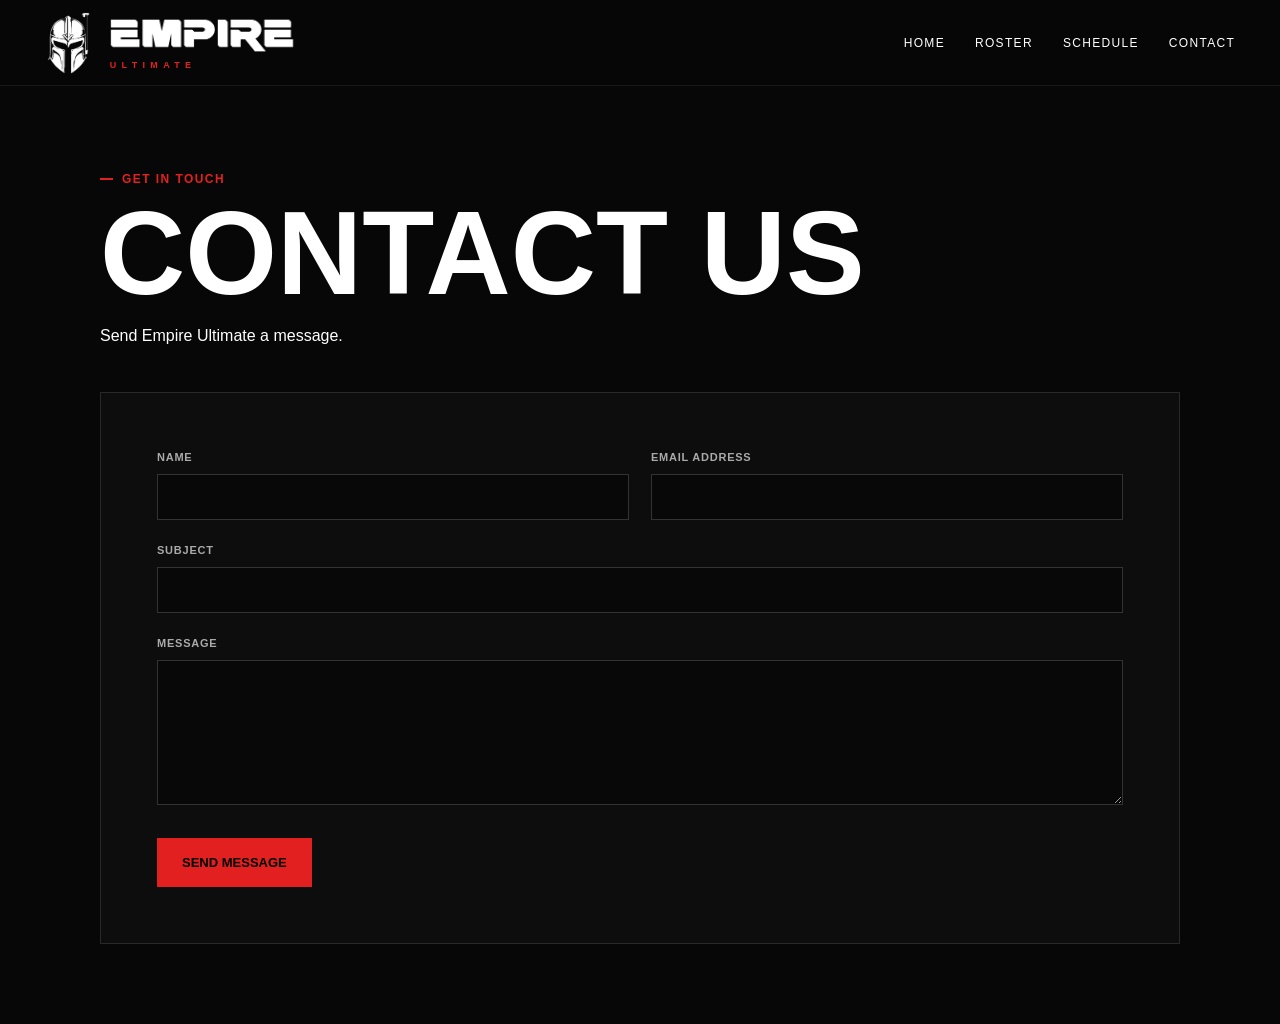
==== contact.html @ 30245bf9 "Add files via upload" ====
<!doctype html><html lang="en"><head>
  <meta charset="utf-8">
  <meta name="viewport" content="width=device-width, initial-scale=1">
  <link rel="icon" type="image/png" href="assets/images/favicon.png">
  <link rel="stylesheet" href="styles.css">
<title>Contact | Empire Ultimate</title></head><body>
<header class="site-header">
  <a class="brand" href="index.html" aria-label="Empire Ultimate home">
    <img class="brand-helmet" src="assets/images/empire-helmet-transparent.png" alt="">
    <span class="brand-type">
      <img class="brand-wordmark" src="assets/images/empire-wordmark-transparent.png" alt="Empire">
      <span class="brand-subtitle">ULTIMATE</span>
    </span>
  </a>
  <nav class="site-nav roster-nav">
    <a href="index.html">Home</a>
    <a href="roster.html">Roster</a>
    <a href="index.html#events">Schedule</a>
    <a href="contact.html">Contact</a>
  </nav>
</header>
<main class="form-page">
  <section class="form-hero">
    <p class="section-label">Get in Touch</p>
    <h1>Contact Us</h1>
    <p>Send Empire Ultimate a message.</p>
  </section>
  <section class="form-panel">
    <form action="https://formsubmit.co/empireultimateclub@gmail.com" method="POST">
      <input type="hidden" name="_subject" value="New Empire Ultimate Contact Message">
      <input type="hidden" name="_template" value="table">
      <input type="hidden" name="_next" value="https://jefftsamuel.github.io/empireultimate/thanks.html">
      <input type="text" name="_honey" style="display:none">
      <input type="hidden" name="_captcha" value="true">
      <div class="form-grid">
        <label>Name<input type="text" name="Name" required></label>
        <label>Email Address<input type="email" name="email" required></label>
        <label class="form-full">Subject<input type="text" name="Subject"></label>
        <label class="form-full">Message<textarea name="Message" rows="7" required></textarea></label>
      </div>
      <button class="button button-primary" type="submit">Send Message</button>
    </form>
  </section>
</main>
</body></html>
---- styles.css ----
:root {
  --black: #070707;
  --black-2: #111;
  --white: #fff;
  --muted: #b9b9b9;
  --line: #292929;
  --red: #e32020;
  --max: 1240px;
}

* { box-sizing: border-box; }
html { scroll-behavior: smooth; }
body {
  margin: 0;
  background: var(--black);
  color: var(--white);
  font-family: Arial, Helvetica, sans-serif;
  line-height: 1.5;
}
img { display: block; width: 100%; }
a { color: inherit; text-decoration: none; }
button, a { -webkit-tap-highlight-color: transparent; }

.sr-only {
  position: absolute; width: 1px; height: 1px; padding: 0; margin: -1px;
  overflow: hidden; clip: rect(0,0,0,0); white-space: nowrap; border: 0;
}

.site-header {
  position: sticky; top: 0; z-index: 20;
  display: flex; align-items: center; justify-content: space-between;
  min-height: 86px; padding: 0 3.5vw;
  background: rgba(7,7,7,.96); border-bottom: 1px solid #181818;
}
.brand {
  display: inline-flex;
  align-items: center;
  gap: 14px;
  min-width: 270px;
}
.brand-helmet {
  width: 47px;
  height: 62px;
  object-fit: contain;
  flex: 0 0 auto;
}
.brand-type {
  display: flex;
  flex-direction: column;
  justify-content: center;
  gap: 5px;
  overflow: visible;
}
.brand-wordmark {
  display: block;
  width: 192px;
  height: auto;
  object-fit: contain;
  overflow: visible;
}
.brand-subtitle {
  color: var(--red);
  font-size: 9px;
  font-weight: 700;
  letter-spacing: .59em;
  line-height: 1;
  padding-left: 4px;
}
.footer-lockup {
  min-width: 0;
  margin-bottom: 18px;
}
.footer-lockup .brand-helmet {
  width: 53px;
  height: 70px;
}
.footer-lockup .brand-wordmark {
  width: 205px;
}
.footer-lockup .brand-subtitle {
  font-size: 10px;
}

.site-nav { display: flex; align-items: center; gap: 30px; font-size: 12px; text-transform: uppercase; letter-spacing: .11em; }
.site-nav a { padding: 31px 0 27px; border-bottom: 3px solid transparent; }
.site-nav a:hover, .site-nav a.active { border-bottom-color: var(--red); }
.site-nav .nav-cta {
  padding: 12px 18px; background: var(--red); border: 0;
}
.site-nav .nav-cta:hover { background: #ff2929; }

.menu-toggle { display: none; background: none; border: 0; padding: 8px; }
.menu-toggle span:not(.sr-only) { display:block; width: 26px; height: 2px; margin: 5px; background: white; }

.hero { position: relative; min-height: 690px; overflow: hidden; display: flex; align-items: center; }
.hero-image { position: absolute; inset: 0; height: 100%; object-fit: cover; object-position: center 43%; }
.hero-shade { position: absolute; inset: 0; background: linear-gradient(90deg, rgba(0,0,0,.94) 0%, rgba(0,0,0,.67) 37%, rgba(0,0,0,.08) 72%); }
.hero-content { position: relative; z-index: 2; width: min(92%, var(--max)); margin: auto; padding: 92px 0; }
.eyebrow, .section-label, .card-kicker {
  color: var(--red); font-weight: 700; text-transform: uppercase; letter-spacing: .12em;
}
.eyebrow { font-size: 13px; margin: 0 0 16px; }
.hero h1, .section h2, .join-section h2 {
  text-transform: uppercase; line-height: .95; letter-spacing: -.04em; margin: 0;
}
.hero h1 { font-size: clamp(58px, 7.2vw, 106px); max-width: 650px; }
.tagline { font-size: clamp(24px, 2.5vw, 34px); font-weight: 700; line-height: 1.1; margin: 24px 0 36px; }
.hero-actions { display: flex; gap: 14px; flex-wrap: wrap; }

.button {
  display: inline-flex; justify-content: center; align-items: center;
  min-width: 150px; padding: 16px 24px; text-transform: uppercase;
  font-weight: 700; font-size: 13px; border: 1px solid rgba(255,255,255,.55);
}
.button-primary { background: var(--red); border-color: var(--red); }
.button-primary:hover { background: #ff2929; }
.button-secondary { background: rgba(0,0,0,.35); }
.button-secondary:hover { background: white; color: black; }
.scroll-cue { position: absolute; bottom: 18px; left: 50%; z-index: 2; font-size: 38px; }

.section { width: min(92%, var(--max)); margin: 0 auto; padding: 108px 0; }
.section-label { margin: 0 0 12px; font-size: 12px; }
.section h2, .join-section h2 { font-size: clamp(40px, 6vw, 78px); }
.section h3 { margin: 0 0 10px; }
.section p { color: var(--muted); }
.text-link { color: var(--red); font-weight: 700; }

.about-section { display: grid; grid-template-columns: 1fr 1.1fr; gap: 64px; align-items: center; }
.section-copy p:not(.section-label) { max-width: 600px; font-size: 18px; }
.feature-photo { margin: 0; }
.feature-photo img { aspect-ratio: 4/3; object-fit: cover; }

.dark-section { width: 100%; padding-left: max(4%, calc((100% - var(--max))/2)); padding-right: max(4%, calc((100% - var(--max))/2)); background: #0d0d0d; }
.section-heading { display: flex; align-items: end; justify-content: space-between; gap: 20px; margin-bottom: 34px; }
.section-heading h2 { font-size: clamp(36px, 5vw, 62px); }
.small-note { color: #858585; font-size: 13px; }

.card-grid { display: grid; grid-template-columns: repeat(3, 1fr); gap: 18px; }
.news-card { background: #151515; border: 1px solid var(--line); }
.news-card img { aspect-ratio: 16/10; object-fit: cover; }
.card-body { padding: 20px; }
.card-kicker { font-size: 10px; margin: 0 0 8px !important; }
.card-body h3 { font-size: 21px; line-height: 1.15; }
.card-body p:last-child { margin-bottom: 0; }

.events-section { padding-top: 86px; }
.event-list { display: grid; gap: 12px; }
.event-card { display: grid; grid-template-columns: 88px 1fr; gap: 20px; align-items: center; padding: 18px; border: 1px solid var(--line); background: #101010; }
.event-date { border: 1px solid var(--red); text-align: center; padding: 10px; }
.event-date span { display: block; color: var(--red); font-weight: 700; font-size: 11px; }
.event-date strong { font-size: 30px; }
.event-card p { margin: 3px 0; }

.players-section { padding-bottom: 110px; }
.player-preview { display: grid; grid-template-columns: 1.2fr 1fr; gap: 50px; align-items: center; }
.player-preview img { aspect-ratio: 4/3; object-fit: cover; }
.player-preview h3 { font-size: clamp(30px, 4vw, 50px); text-transform: uppercase; line-height: 1; }

.join-section { position: relative; min-height: 520px; display: flex; align-items: center; justify-content: center; text-align: center; overflow: hidden; }
.join-section > img { position: absolute; inset: 0; height: 100%; object-fit: cover; object-position: center 35%; }
.join-shade { position: absolute; inset: 0; background: rgba(0,0,0,.72); }
.join-content { position: relative; z-index: 2; width: min(90%, 760px); }
.join-content p:not(.section-label) { color: #d2d2d2; font-size: 18px; margin-bottom: 28px; }

.site-footer {
  width: min(92%, var(--max)); margin: 0 auto;
  display: grid; grid-template-columns: 2fr 1fr 1fr 1.4fr;
  gap: 40px; padding: 56px 0; border-top: 1px solid var(--line);
}

.site-footer h3 { font-size: 13px; text-transform: uppercase; }
.site-footer a, .site-footer p { display: block; color: var(--muted); margin: 7px 0; font-size: 14px; }
.site-footer a:hover { color: white; }

@media (max-width: 900px) {
  .menu-toggle { display: block; }
  .site-nav {
    position: absolute; top: 86px; left: 0; right: 0;
    display: none; flex-direction: column; align-items: stretch; gap: 0;
    padding: 10px 5vw 22px; background: #090909; border-bottom: 1px solid var(--line);
  }
  .site-nav.open { display: flex; }
  .site-nav a { padding: 14px 0; border-bottom: 1px solid #202020; }
  .site-nav .nav-cta { margin-top: 12px; text-align: center; }
  .hero { min-height: 620px; }
  .hero-image { object-position: 62% center; }
  .about-section, .player-preview { grid-template-columns: 1fr; }
  .card-grid { grid-template-columns: 1fr 1fr; }
  .news-card:last-child { grid-column: 1 / -1; }
  .site-footer { grid-template-columns: 1fr 1fr; }
}

@media (max-width: 600px) {
  .site-header { min-height: 74px; }
  .brand { min-width: 0; gap: 9px; }
  .brand-helmet { width: 37px; height: 49px; }
  .brand-wordmark { width: 145px; }
  .brand-subtitle { font-size: 7px; letter-spacing: .48em; }
  .site-nav { top: 74px; }
  .hero { min-height: 650px; align-items: end; }
  .hero-image { object-position: 61% center; }
  .hero-shade { background: linear-gradient(0deg, rgba(0,0,0,.98) 0%, rgba(0,0,0,.65) 62%, rgba(0,0,0,.12) 100%); }
  .hero-content { padding-bottom: 80px; }
  .hero h1 { font-size: 52px; }
  .tagline { font-size: 24px; }
  .button { width: 100%; }
  .section { padding: 64px 0; }
  .section-heading { align-items: start; flex-direction: column; }
  .card-grid { grid-template-columns: 1fr; }
  .news-card:last-child { grid-column: auto; }
  .event-card { grid-template-columns: 70px 1fr; }
  .player-preview { gap: 26px; }
  .join-section { min-height: 470px; }
  .site-footer { grid-template-columns: 1fr; }
}


.why-section {
  background: #0d0d0d;
  border-top: 1px solid var(--line);
  border-bottom: 1px solid var(--line);
}
.why-inner { padding-top: 92px; padding-bottom: 92px; }
.why-grid {
  display: grid;
  grid-template-columns: repeat(4, 1fr);
  gap: 1px;
  background: var(--line);
  border: 1px solid var(--line);
}
.why-grid article {
  background: #101010;
  padding: 34px 28px;
  min-height: 235px;
}
.why-grid span {
  color: var(--red);
  font-weight: 700;
  font-size: 12px;
  letter-spacing: .14em;
}
.why-grid h3 {
  margin: 36px 0 12px;
  font-size: 24px;
  text-transform: uppercase;
}
.why-grid p { color: var(--muted); margin: 0; }

.feature-moment {
  position: relative;
  min-height: 560px;
  display: flex;
  align-items: end;
  overflow: hidden;
}
.feature-moment > img {
  position: absolute;
  inset: 0;
  height: 100%;
  object-fit: cover;
  object-position: center 38%;
}
.feature-moment-shade {
  position: absolute;
  inset: 0;
  background: linear-gradient(0deg, rgba(0,0,0,.88) 0%, rgba(0,0,0,.08) 68%);
}
.feature-moment-copy {
  position: relative;
  z-index: 2;
  width: min(92%, var(--max));
  margin: 0 auto;
  padding: 56px 0;
}
.feature-moment-copy h2 {
  margin: 0;
  max-width: 700px;
  font-size: clamp(42px, 6vw, 80px);
  text-transform: uppercase;
  line-height: .95;
}

.footer-contact-button {
  border: 1px solid var(--red);
  background: transparent;
  color: white;
  padding: 11px 16px;
  text-transform: uppercase;
  font-weight: 700;
  cursor: pointer;
}
.footer-contact-button:hover { background: var(--red); }

.contact-modal {
  position: fixed;
  inset: 0;
  z-index: 100;
  display: none;
}
.contact-modal.open { display: block; }
.contact-backdrop {
  position: absolute;
  inset: 0;
  background: rgba(0,0,0,.78);
}
.contact-dialog {
  position: relative;
  width: min(92%, 620px);
  margin: 5vh auto;
  background: #111;
  border: 1px solid #303030;
  padding: 36px;
  max-height: 90vh;
  overflow-y: auto;
}
.contact-dialog h2 {
  margin: 0 0 26px;
  font-size: clamp(36px, 5vw, 56px);
  text-transform: uppercase;
}
.contact-close {
  position: absolute;
  top: 14px;
  right: 18px;
  background: transparent;
  border: 0;
  color: white;
  font-size: 34px;
  cursor: pointer;
}
.contact-dialog form {
  display: grid;
  gap: 18px;
}
.contact-dialog label {
  display: grid;
  gap: 8px;
  font-size: 13px;
  text-transform: uppercase;
  letter-spacing: .08em;
}
.contact-dialog input,
.contact-dialog select,
.contact-dialog textarea {
  width: 100%;
  border: 1px solid #3a3a3a;
  background: #080808;
  color: white;
  padding: 13px 14px;
  font: inherit;
}
.contact-dialog textarea { resize: vertical; }
.form-note {
  margin: 0;
  color: #888;
  font-size: 12px;
}

@media (max-width: 900px) {
  .why-grid { grid-template-columns: 1fr 1fr; }
  .hero-image { object-position: center 44%; }
}
@media (max-width: 600px) {
  .why-grid { grid-template-columns: 1fr; }
  .why-grid article { min-height: 0; }
  .feature-moment { min-height: 460px; }
  .contact-dialog { margin: 2vh auto; padding: 28px 22px; max-height: 96vh; }
}


/* v0.6 */
.why-grid article { min-height: 205px; }
.why-grid h3 { margin-top: 18px; }

.instagram-grid {
  display: grid;
  grid-template-columns: repeat(3, 1fr);
  gap: 18px;
}
.instagram-card {
  position: relative;
  min-height: 360px;
  overflow: hidden;
  border: 1px solid var(--line);
}
.instagram-card img {
  position: absolute;
  inset: 0;
  height: 100%;
  object-fit: cover;
  transition: transform .35s ease;
}
.instagram-card:hover img { transform: scale(1.025); }
.instagram-overlay {
  position: absolute;
  inset: 0;
  display: flex;
  flex-direction: column;
  justify-content: end;
  padding: 24px;
  background: linear-gradient(0deg, rgba(0,0,0,.92), rgba(0,0,0,.04) 70%);
}
.instagram-overlay span {
  color: var(--red);
  text-transform: uppercase;
  letter-spacing: .1em;
  font-size: 10px;
  font-weight: 700;
}
.instagram-overlay strong { margin-top: 6px; font-size: 19px; }
.integration-note { margin: 18px 0 0; font-size: 13px; }

.leaders-grid {
  display: grid;
  grid-template-columns: repeat(4, 1fr);
  gap: 1px;
  background: var(--line);
  border: 1px solid var(--line);
}
.leader-card { background: #101010; padding: 30px 26px; }
.leader-card span {
  color: var(--red);
  text-transform: uppercase;
  letter-spacing: .1em;
  font-size: 11px;
  font-weight: 700;
}
.leader-card strong {
  display: block;
  margin: 18px 0 12px;
  font-size: 58px;
  line-height: 1;
}
.leader-card h3 { font-size: 18px; text-transform: uppercase; }
.leader-card:hover { background: #171717; }

.roster-heading {
  display: flex;
  justify-content: space-between;
  align-items: end;
  gap: 25px;
  margin: 90px 0 28px;
}
.roster-heading h2 { font-size: clamp(40px, 5vw, 68px); }
.roster-heading p { max-width: 430px; font-size: 13px; }

.roster-list {
  display: grid;
  grid-template-columns: 1fr 1fr;
  border-top: 1px solid var(--line);
}
.roster-list a {
  display: flex;
  justify-content: space-between;
  gap: 18px;
  padding: 18px 16px;
  border-bottom: 1px solid var(--line);
  font-size: 18px;
  font-weight: 700;
}
.roster-list a:nth-child(odd) { border-right: 1px solid var(--line); }
.roster-list span {
  color: #777;
  font-size: 11px;
  text-transform: uppercase;
  letter-spacing: .08em;
}
.roster-list a:hover { background: #111; color: var(--red); }

.roster-hero {
  position: relative;
  min-height: 480px;
  display: flex;
  align-items: end;
  overflow: hidden;
}
.roster-hero > img {
  position: absolute;
  inset: 0;
  height: 100%;
  object-fit: cover;
  object-position: center 38%;
}
.roster-hero-shade {
  position: absolute;
  inset: 0;
  background: linear-gradient(0deg, rgba(0,0,0,.93), rgba(0,0,0,.15));
}
.roster-hero > div:last-child {
  position: relative;
  z-index: 2;
  width: min(92%, var(--max));
  margin: 0 auto;
  padding: 55px 0;
}
.roster-hero h1 {
  margin: 0;
  font-size: clamp(64px, 10vw, 126px);
  text-transform: uppercase;
  line-height: .9;
}
.roster-hero p:last-child { color: #ccc; }

.profile-list { display: grid; gap: 18px; }
.profile-card {
  scroll-margin-top: 110px;
  display: grid;
  grid-template-columns: 100px 1fr;
  gap: 28px;
  padding: 32px;
  border: 1px solid var(--line);
  background: #0d0d0d;
}
.profile-card:target { border-color: var(--red); background: #121212; }
.profile-number {
  color: var(--red);
  font-size: 56px;
  font-weight: 700;
  line-height: 1;
}
.profile-card h2 {
  font-size: clamp(30px, 4vw, 50px);
  margin: 0 0 20px;
}
.mini-stats { display: flex; flex-wrap: wrap; gap: 26px; }
.mini-stats span { color: #aaa; font-size: 13px; text-transform: uppercase; }
.mini-stats strong { display: block; color: white; font-size: 24px; }
.profile-note { margin-bottom: 0; }
.roster-nav { position: static; }

@media (max-width: 900px) {
  .instagram-grid { grid-template-columns: 1fr 1fr; }
  .instagram-card:last-child { grid-column: 1 / -1; }
  .leaders-grid { grid-template-columns: 1fr 1fr; }
  .roster-nav { display: flex; }
}
@media (max-width: 600px) {
  .instagram-grid, .leaders-grid, .roster-list { grid-template-columns: 1fr; }
  .instagram-card:last-child { grid-column: auto; }
  .roster-list a:nth-child(odd) { border-right: 0; }
  .roster-heading { align-items: start; flex-direction: column; }
  .profile-card { grid-template-columns: 1fr; padding: 24px; }
  .profile-number { font-size: 42px; }
  .roster-nav { display: none; }
}
\n.stats-source{display:flex;align-items:center;gap:18px}#stats-status{color:#888;font-size:12px}#stats-status.live,.integration-note.live{color:#62c879}.calendar-frame{overflow:hidden;border:1px solid var(--line);background:white}.calendar-frame iframe{display:block;width:100%;height:560px;border:0}.profile-grid{display:grid;grid-template-columns:1fr 1fr;gap:20px}.player-card{scroll-margin-top:110px;display:grid;grid-template-columns:180px 1fr;min-height:330px;border:1px solid var(--line);background:#0d0d0d}.player-card:target{border-color:var(--red);background:#121212}.player-photo-placeholder{display:flex;flex-direction:column;align-items:center;justify-content:center;gap:16px;padding:24px;background:#151515;color:#777;text-align:center;font-size:12px;text-transform:uppercase}.player-photo-placeholder img{width:84px;height:110px;object-fit:contain;opacity:.25}.player-card-body{padding:28px}.player-card h2{margin:0 0 22px;font-size:34px;line-height:1;text-transform:uppercase}.player-details{display:grid;grid-template-columns:1fr 1fr;gap:14px;margin:0 0 18px}.player-details div{padding-top:10px;border-top:1px solid var(--line)}.player-details dt{color:#777;font-size:10px;text-transform:uppercase;letter-spacing:.1em}.player-details dd{margin:4px 0 0;font-size:14px}.player-bio{color:var(--muted);min-height:48px}.player-card .mini-stats{padding-top:18px;border-top:1px solid var(--line);gap:18px}.player-card .mini-stats strong{font-size:22px}@media(max-width:1000px){.profile-grid{grid-template-columns:1fr}}@media(max-width:700px){.stats-source{align-items:start;flex-direction:column;gap:8px}.calendar-frame iframe{height:500px}.player-card{grid-template-columns:1fr}.player-photo-placeholder{min-height:220px}}

/* v0.8 */
.about-section h2 {
  max-width: 760px;
}

.why-section {
  position: relative;
  overflow: hidden;
}
.empire-crest-watermark {
  position: absolute;
  right: -70px;
  top: 50%;
  width: 330px;
  height: 430px;
  object-fit: contain;
  opacity: .035;
  transform: translateY(-50%);
  pointer-events: none;
}
.why-inner {
  position: relative;
  z-index: 1;
}

.feature-moment-copy h2 {
  max-width: 820px;
}

.roster-heading-simple {
  align-items: end;
}
.roster-heading-simple > div {
  max-width: 760px;
}
.roster-intro {
  max-width: 720px;
  margin: 18px 0 0;
  font-size: 17px !important;
}
.roster-button {
  width: auto;
  white-space: nowrap;
}
.roster-list-clean {
  grid-template-columns: repeat(2, 1fr);
}
.roster-list-clean a {
  padding: 20px 16px;
  font-size: 19px;
}
.roster-list-clean span {
  transition: color .2s ease, transform .2s ease;
}
.roster-list-clean a:hover span {
  color: var(--red);
  transform: translateX(3px);
}

/* Signature Empire detail: a visor-like red line on major section labels. */
.section-label {
  position: relative;
  display: inline-block;
  padding-left: 22px;
}
.section-label::before {
  content: "";
  position: absolute;
  left: 0;
  top: 50%;
  width: 13px;
  height: 2px;
  background: var(--red);
  transform: translateY(-50%);
}

@media (max-width: 900px) {
  .empire-crest-watermark {
    right: -110px;
    width: 280px;
    height: 370px;
  }
}
@media (max-width: 700px) {
  .roster-heading-simple {
    align-items: start;
  }
  .roster-button {
    width: 100%;
  }
  .roster-list-clean {
    grid-template-columns: 1fr;
  }
  .empire-crest-watermark {
    right: -130px;
    opacity: .025;
  }
}


/* v0.9 */
.leader-loading {
  opacity: .72;
}
.leader-loading strong {
  color: #666;
}
.leader-loading h3 {
  color: #888;
}
.roster-heading-simple {
  margin-bottom: 28px;
}
.roster-list-clean > a:first-child:only-child {
  grid-column: 1 / -1;
  color: #aaa;
  font-weight: 500;
}


/* v1.0 launch candidate */
.about-section h2 {
  font-size: clamp(38px, 5vw, 68px);
  line-height: .98;
  max-width: 680px;
}

@media (max-width: 600px) {
  .about-section h2 {
    font-size: 42px;
  }
}


/* v1.2 player-card media guide */
.profile-grid {
  grid-template-columns: 1fr;
  gap: 34px;
}
.player-media-card {
  grid-template-columns: minmax(280px, 420px) 1fr;
  min-height: 610px;
  overflow: hidden;
}
.player-card-art {
  background: #111;
  border-right: 1px solid var(--line);
}
.player-card-art img {
  display: block;
  width: 100%;
  height: 100%;
  min-height: 610px;
  object-fit: cover;
}
.player-media-card .player-card-body {
  display: flex;
  flex-direction: column;
  padding: clamp(34px, 5vw, 72px);
}
.player-media-card h2 {
  margin-bottom: 34px;
  font-size: clamp(44px, 6vw, 84px);
  line-height: .92;
}
.player-media-card .player-details {
  max-width: 720px;
  gap: 28px;
}
.player-media-card .player-bio {
  max-width: 760px;
  margin: 28px 0 auto;
  font-size: 19px;
}
.player-live-stats {
  margin-top: 38px;
  padding: 30px 0;
  border-top: 1px solid var(--line);
  border-bottom: 1px solid var(--line);
}
.player-live-stats span {
  min-width: 100px;
}
.player-live-stats strong {
  font-size: 34px !important;
}
.player-card-nav {
  display: flex;
  justify-content: space-between;
  gap: 24px;
  padding-top: 26px;
}
.player-card-nav a {
  color: #aaa;
  font-size: 12px;
  font-weight: 700;
  text-transform: uppercase;
  letter-spacing: .06em;
}
.player-card-nav a:hover {
  color: var(--red);
}

@media (max-width: 900px) {
  .player-media-card {
    grid-template-columns: 1fr;
  }
  .player-card-art {
    border-right: 0;
    border-bottom: 1px solid var(--line);
  }
  .player-card-art img {
    min-height: 0;
    max-height: 760px;
    object-fit: contain;
  }
}
@media (max-width: 600px) {
  .player-media-card .player-card-body {
    padding: 28px 22px;
  }
  .player-media-card h2 {
    font-size: 42px;
  }
  .player-card-nav {
    align-items: flex-start;
    flex-direction: column;
  }
}


/* v1.3 compact roster profiles */
.profile-grid {
  gap: 20px;
}

.player-media-card {
  grid-template-columns: 250px 1fr;
  min-height: 380px;
}

.player-card-art img {
  min-height: 380px;
  max-height: 440px;
  object-fit: cover;
}

.player-media-card .player-card-body {
  padding: 30px 34px;
}

.player-media-card h2 {
  margin-bottom: 22px;
  font-size: clamp(36px, 4.4vw, 60px);
}

.player-media-card .player-details {
  gap: 18px;
  margin-bottom: 12px;
}

.player-media-card .player-bio {
  min-height: 0;
  margin: 14px 0 18px;
  font-size: 16px;
  line-height: 1.45;
}

.player-live-stats {
  margin-top: 0;
  padding: 20px 0;
}

.player-live-stats span {
  min-width: 82px;
}

.player-live-stats strong {
  font-size: 28px !important;
}

.player-card-nav {
  padding-top: 18px;
}

@media (max-width: 900px) {
  .player-media-card {
    grid-template-columns: 220px 1fr;
    min-height: 340px;
  }

  .player-card-art {
    border-right: 1px solid var(--line);
    border-bottom: 0;
  }

  .player-card-art img {
    min-height: 340px;
    max-height: 420px;
    object-fit: cover;
  }

  .player-media-card .player-card-body {
    padding: 26px 28px;
  }
}

@media (max-width: 700px) {
  .player-media-card {
    grid-template-columns: 1fr;
  }

  .player-card-art {
    border-right: 0;
    border-bottom: 1px solid var(--line);
  }

  .player-card-art img {
    width: 100%;
    min-height: 0;
    max-height: 520px;
    object-fit: contain;
  }

  .player-media-card .player-card-body {
    padding: 26px 22px;
  }
}


/* v1.4 two-column roster grid */
.profile-grid {
  grid-template-columns: repeat(2, minmax(0, 1fr));
  gap: 18px;
}

.player-media-card {
  grid-template-columns: minmax(180px, 42%) 1fr;
  min-height: 360px;
}

.player-card-art {
  display: flex;
  align-items: center;
  justify-content: center;
  padding: 0;
  background: #080808;
  overflow: hidden;
}

.player-card-art img {
  width: 100%;
  height: 100%;
  min-height: 360px;
  max-height: 430px;
  object-fit: contain;
  object-position: center;
  background: #080808;
}

.player-media-card .player-card-body {
  padding: 26px 28px;
}

.player-media-card h2 {
  margin-bottom: 18px;
  font-size: clamp(30px, 3vw, 46px);
}

.player-media-card .player-details {
  gap: 14px;
  margin-bottom: 10px;
}

.player-media-card .player-bio {
  margin: 12px 0 14px;
  font-size: 15px;
}

.player-live-stats {
  gap: 14px;
  padding: 16px 0;
}

.player-live-stats span {
  min-width: 68px;
}

.player-live-stats strong {
  font-size: 24px !important;
}

.player-card-nav {
  gap: 12px;
  padding-top: 14px;
}

.player-card-nav a {
  max-width: 48%;
  font-size: 10px;
}

@media (max-width: 1180px) {
  .profile-grid {
    grid-template-columns: 1fr;
  }

  .player-media-card {
    grid-template-columns: 250px 1fr;
  }

  .player-card-art img {
    min-height: 380px;
    max-height: 440px;
  }
}

@media (max-width: 700px) {
  .player-media-card {
    grid-template-columns: 1fr;
  }

  .player-card-art img {
    width: 100%;
    height: auto;
    min-height: 0;
    max-height: none;
    object-fit: contain;
  }
}


/* v1.5 four stats on one row */
.player-live-stats {
  display: grid;
  grid-template-columns: repeat(4, minmax(0, 1fr));
  gap: 10px;
}

.player-live-stats span {
  min-width: 0;
  text-align: center;
}

.player-live-stats strong {
  font-size: 22px !important;
}

@media (max-width: 700px) {
  .player-live-stats {
    grid-template-columns: repeat(2, minmax(0, 1fr));
  }
}


/* v1.6 live Instagram integration */
.instagram-widget-shell {
  overflow: hidden;
  border: 1px solid var(--line);
  background: #0a0a0a;
  min-height: 380px;
}

.instagram-widget-shell iframe {
  width: 100% !important;
  border: 0 !important;
}

@media (max-width: 700px) {
  .instagram-widget-shell {
    min-height: 320px;
  }
}


/* v1.7 content and spacing refinements */
.stats-source {
  gap: 28px;
}

.stats-source #stats-status {
  margin-right: 6px;
}

.player-media-card .player-card-body > h2 {
  margin-top: 0;
}

.player-media-card .player-details dt {
  font-size: 10px;
}

@media (max-width: 700px) {
  .stats-source {
    gap: 12px;
  }
}


/* v1.8 quick roster, profiles, and forms */
.profile-grid {
  grid-template-columns: repeat(3, minmax(0, 1fr));
  gap: 18px;
}
.quick-player-card {
  display: flex;
  flex-direction: column;
  border: 1px solid var(--line);
  background: #0d0d0d;
  transition: transform .2s ease, border-color .2s ease;
}
.quick-player-card:hover {
  transform: translateY(-3px);
  border-color: #555;
}
.quick-player-art {
  background: #070707;
}
.quick-player-art img {
  display: block;
  width: 100%;
  aspect-ratio: 4 / 5;
  object-fit: contain;
}
.quick-player-body {
  display: flex;
  flex: 1;
  flex-direction: column;
  padding: 22px;
}
.quick-player-body h2 {
  margin: 0 0 18px;
  font-size: clamp(24px, 2.5vw, 38px);
}
.quick-player-meta {
  display: grid;
  grid-template-columns: 1fr 1fr;
  gap: 14px;
  margin-bottom: 20px;
}
.quick-player-meta span {
  font-size: 14px;
}
.quick-player-meta small {
  display: block;
  margin-bottom: 4px;
  color: #777;
  font-size: 9px;
  text-transform: uppercase;
  letter-spacing: .08em;
}
.quick-player-stats {
  display: grid;
  grid-template-columns: repeat(4, 1fr);
  gap: 8px;
  padding: 16px 0;
  border-top: 1px solid var(--line);
}
.quick-player-stats span {
  color: #aaa;
  font-size: 9px;
  text-align: center;
  text-transform: uppercase;
}
.quick-player-stats strong {
  display: block;
  color: white;
  font-size: 22px;
}
.quick-player-link {
  margin-top: auto;
  padding-top: 16px;
  color: var(--red);
  font-size: 11px;
  font-weight: 700;
  text-transform: uppercase;
}

.individual-profile-shell { padding-top: 55px; }
.profile-back { display: inline-block; margin-bottom: 26px; }
.individual-profile {
  display: grid;
  grid-template-columns: minmax(300px, 440px) 1fr;
  border: 1px solid var(--line);
  background: #0d0d0d;
}
.individual-profile-art {
  background: #070707;
}
.individual-profile-art img {
  width: 100%;
  height: 100%;
  object-fit: contain;
}
.individual-profile-content {
  padding: clamp(36px, 5vw, 72px);
}
.individual-profile-content h1 {
  margin: 0 0 36px;
  font-size: clamp(52px, 7vw, 96px);
  line-height: .92;
  text-transform: uppercase;
}
.profile-bio-block {
  margin: 42px 0;
  padding-top: 30px;
  border-top: 1px solid var(--line);
}
.profile-bio-block h2 { font-size: 28px; }
.expanded-stats strong { font-size: 34px; }

.form-page {
  width: min(92%, 1080px);
  margin: 0 auto;
  padding: 80px 0;
}
.form-hero {
  max-width: 800px;
  margin-bottom: 44px;
}
.form-hero h1 {
  margin: 0 0 18px;
  font-size: clamp(64px, 10vw, 118px);
  line-height: .9;
  text-transform: uppercase;
}
.form-panel {
  padding: clamp(26px, 5vw, 56px);
  border: 1px solid var(--line);
  background: #0d0d0d;
}
.form-grid {
  display: grid;
  grid-template-columns: 1fr 1fr;
  gap: 22px;
  margin-bottom: 28px;
}
.form-grid label {
  color: #aaa;
  font-size: 11px;
  font-weight: 700;
  text-transform: uppercase;
  letter-spacing: .07em;
}
.form-grid input,
.form-grid textarea {
  width: 100%;
  margin-top: 8px;
  padding: 14px 15px;
  border: 1px solid #333;
  background: #080808;
  color: white;
  font: inherit;
  text-transform: none;
}
.form-grid textarea { resize: vertical; }
.form-grid input:focus,
.form-grid textarea:focus {
  outline: 1px solid var(--red);
  border-color: var(--red);
}
.form-full { grid-column: 1 / -1; }
.thank-you .button { margin-top: 20px; }

@media (max-width: 1150px) {
  .profile-grid { grid-template-columns: repeat(2, minmax(0, 1fr)); }
}
@media (max-width: 760px) {
  .profile-grid { grid-template-columns: 1fr; }
  .individual-profile { grid-template-columns: 1fr; }
  .individual-profile-art img { max-height: 700px; }
  .form-grid { grid-template-columns: 1fr; }
  .form-full { grid-column: auto; }
}
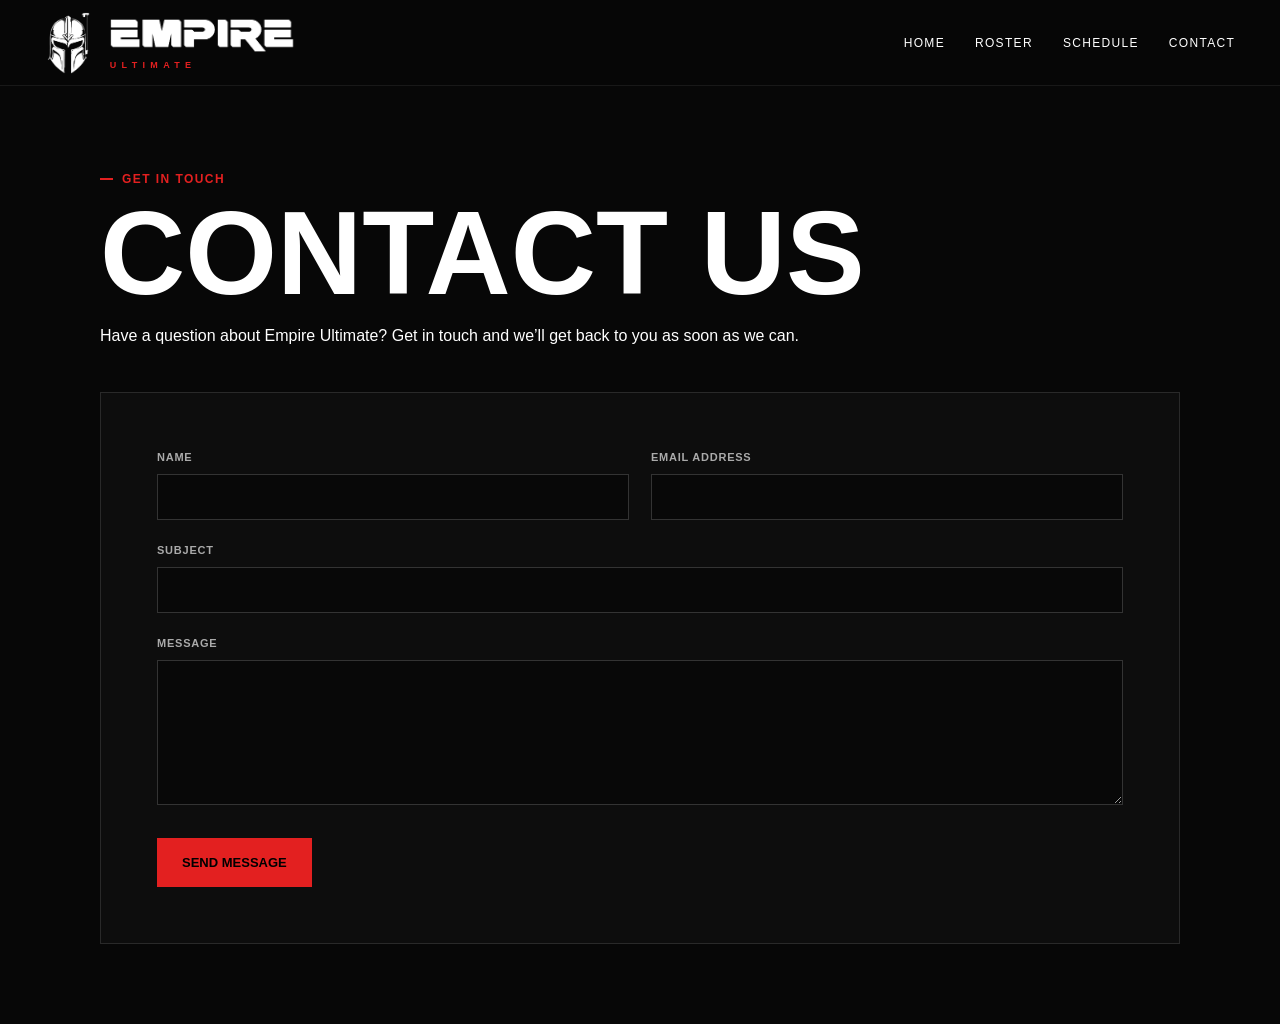
==== commit 842c675d: "Add files via upload" ====
--- a/contact.html
+++ b/contact.html
@@ -23,7 +23,7 @@
   <section class="form-hero">
     <p class="section-label">Get in Touch</p>
     <h1>Contact Us</h1>
-    <p>Send Empire Ultimate a message.</p>
+    <p>Have a question about Empire Ultimate? Get in touch and we’ll get back to you as soon as we can.</p>
   </section>
   <section class="form-panel">
     <form action="https://formsubmit.co/empireultimateclub@gmail.com" method="POST">
--- a/styles.css
+++ b/styles.css
@@ -1220,3 +1220,629 @@
   .form-grid { grid-template-columns: 1fr; }
   .form-full { grid-column: auto; }
 }
+
+
+/* v1.9 mobile-first homepage refinement */
+.about-combined {
+  grid-template-columns: minmax(0, .9fr) minmax(0, 1.1fr);
+  align-items: center;
+}
+.about-combined .combined-principles {
+  grid-column: 1 / -1;
+  margin-top: 18px;
+}
+.combined-principles article {
+  min-height: 170px;
+}
+
+.roster-home-compact {
+  align-items: center;
+  margin-bottom: 0;
+}
+.roster-home-compact > div {
+  max-width: 720px;
+}
+.roster-home-compact p:not(.section-label) {
+  max-width: 620px;
+  color: var(--muted);
+}
+
+.feature-moment-footer {
+  min-height: 360px;
+}
+.feature-moment-footer .feature-moment-copy {
+  max-width: 760px;
+}
+.feature-moment-footer .feature-moment-copy h2 {
+  font-size: clamp(48px, 7vw, 92px);
+}
+
+@media (max-width: 900px) {
+  .about-combined {
+    grid-template-columns: 1fr;
+    gap: 30px;
+  }
+
+  .about-combined .feature-photo {
+    max-height: 420px;
+  }
+
+  .about-combined .feature-photo img {
+    max-height: 420px;
+    object-fit: cover;
+  }
+
+  .combined-principles {
+    grid-template-columns: repeat(2, minmax(0, 1fr));
+  }
+
+  .feature-moment-footer {
+    min-height: 300px;
+  }
+}
+
+@media (max-width: 600px) {
+  .hero {
+    min-height: 76vh;
+  }
+
+  .hero-content {
+    padding-bottom: 50px;
+  }
+
+  .hero h1 {
+    font-size: clamp(64px, 20vw, 92px);
+  }
+
+  .hero .tagline {
+    margin-bottom: 0;
+    font-size: 28px;
+  }
+
+  .scroll-cue {
+    display: none;
+  }
+
+  .section {
+    padding-top: 54px;
+    padding-bottom: 54px;
+  }
+
+  .about-combined {
+    gap: 22px;
+  }
+
+  .about-combined h2 {
+    font-size: 44px;
+  }
+
+  .about-combined .section-copy > p:not(.section-label) {
+    font-size: 16px;
+    line-height: 1.55;
+  }
+
+  .about-combined .feature-photo,
+  .about-combined .feature-photo img {
+    max-height: 280px;
+  }
+
+  .combined-principles {
+    grid-template-columns: repeat(2, minmax(0, 1fr));
+    gap: 0;
+  }
+
+  .combined-principles article {
+    min-height: 0;
+    padding: 22px 18px;
+  }
+
+  .combined-principles h3 {
+    margin: 0 0 10px;
+    font-size: 20px;
+  }
+
+  .combined-principles p {
+    font-size: 13px;
+    line-height: 1.45;
+  }
+
+  .instagram-section,
+  .events-section,
+  .team-section {
+    padding-top: 48px;
+    padding-bottom: 48px;
+  }
+
+  .calendar-frame iframe {
+    height: 390px;
+  }
+
+  .leaders-grid {
+    grid-template-columns: repeat(2, minmax(0, 1fr));
+  }
+
+  .leader-card {
+    min-height: 190px;
+    padding: 24px 20px;
+  }
+
+  .leader-card strong {
+    font-size: 48px;
+  }
+
+  .roster-home-compact {
+    align-items: flex-start;
+    gap: 22px;
+  }
+
+  .roster-home-compact .button {
+    width: 100%;
+  }
+
+  .feature-moment-footer {
+    min-height: 245px;
+  }
+
+  .feature-moment-footer .feature-moment-copy {
+    padding: 28px 24px;
+  }
+
+  .feature-moment-footer .feature-moment-copy .section-label {
+    font-size: 10px;
+  }
+
+  .feature-moment-footer .feature-moment-copy h2 {
+    font-size: 44px;
+  }
+
+  .site-footer {
+    padding-top: 48px;
+    padding-bottom: 48px;
+  }
+}
+
+
+/* v2.0 image-only roster tiles */
+.profile-grid {
+  grid-template-columns: repeat(3, minmax(0, 1fr));
+  gap: 18px;
+}
+
+.roster-tile {
+  position: relative;
+  display: block;
+  overflow: hidden;
+  border: 1px solid var(--line);
+  background: #050505;
+  aspect-ratio: 3 / 4;
+}
+
+.roster-tile img {
+  display: block;
+  width: 100%;
+  height: 100%;
+  object-fit: contain;
+  background: #050505;
+  transition: transform .25s ease, filter .25s ease;
+}
+
+.roster-tile-overlay {
+  position: absolute;
+  inset: auto 0 0;
+  display: flex;
+  align-items: flex-start;
+  flex-direction: column;
+  gap: 5px;
+  padding: 20px;
+  background: linear-gradient(transparent, rgba(0,0,0,.92));
+  opacity: 0;
+  transform: translateY(10px);
+  transition: opacity .2s ease, transform .2s ease;
+}
+
+.roster-tile-overlay strong {
+  color: white;
+  font-size: 13px;
+  text-transform: uppercase;
+  letter-spacing: .06em;
+}
+
+.roster-tile-overlay small {
+  color: #bbb;
+  font-size: 11px;
+}
+
+.roster-tile:hover img {
+  transform: scale(1.015);
+  filter: brightness(1.05);
+}
+
+.roster-tile:hover .roster-tile-overlay,
+.roster-tile:focus-visible .roster-tile-overlay {
+  opacity: 1;
+  transform: translateY(0);
+}
+
+@media (max-width: 1100px) {
+  .profile-grid {
+    grid-template-columns: repeat(2, minmax(0, 1fr));
+  }
+}
+
+@media (max-width: 650px) {
+  .profile-grid {
+    grid-template-columns: repeat(2, minmax(0, 1fr));
+    gap: 10px;
+  }
+
+  .roster-tile-overlay {
+    display: none;
+  }
+}
+
+
+/* v2.1 names on placeholder roster cards */
+.placeholder-player-name {
+  position: absolute;
+  left: 7%;
+  right: 7%;
+  bottom: 6%;
+  z-index: 2;
+  padding: 12px 10px;
+  border: 2px solid white;
+  background: rgba(0, 0, 0, .86);
+  color: white;
+  font-size: clamp(16px, 2vw, 28px);
+  font-weight: 800;
+  line-height: 1.05;
+  text-align: center;
+  text-transform: uppercase;
+  letter-spacing: .02em;
+}
+
+@media (max-width: 650px) {
+  .placeholder-player-name {
+    padding: 8px 6px;
+    font-size: 14px;
+  }
+}
+
+
+/* v2.2 roster overlay polish */
+.roster-tile-overlay{
+  z-index:4;
+}
+.roster-tile-overlay strong{
+  color:#ef2429;
+  text-shadow:0 1px 4px rgba(0,0,0,.7);
+}
+.placeholder-player-name{
+  z-index:3;
+  bottom:3%;
+}
+.roster-tile:hover .placeholder-player-name,
+.roster-tile:focus-visible .placeholder-player-name{
+  opacity:.2;
+  transition:opacity .2s ease;
+}
+
+
+/* v2.3 centered profile overlay and cleaner placeholders */
+.roster-tile-overlay {
+  inset: 0;
+  z-index: 5;
+  align-items: center;
+  justify-content: center;
+  gap: 8px;
+  padding: 24px;
+  background: rgba(0, 0, 0, .58);
+  opacity: 0;
+  transform: none;
+  text-align: center;
+}
+
+.roster-tile-overlay strong {
+  color: #ef2429;
+  font-size: clamp(16px, 2vw, 24px);
+  text-shadow: 0 2px 8px rgba(0,0,0,.9);
+}
+
+.roster-tile-overlay small {
+  color: white;
+  font-size: 11px;
+  text-shadow: 0 2px 8px rgba(0,0,0,.9);
+}
+
+.roster-tile:hover .roster-tile-overlay,
+.roster-tile:focus-visible .roster-tile-overlay {
+  opacity: 1;
+}
+
+.placeholder-player-name {
+  left: 7%;
+  right: 7%;
+  bottom: 2.5%;
+  z-index: 4;
+}
+
+.roster-tile:hover .placeholder-player-name,
+.roster-tile:focus-visible .placeholder-player-name {
+  opacity: 1;
+}
+
+@media (max-width: 650px) {
+  .roster-tile-overlay {
+    display: flex;
+    opacity: 0;
+  }
+
+  .roster-tile:active .roster-tile-overlay,
+  .roster-tile:focus .roster-tile-overlay {
+    opacity: 1;
+  }
+}
+
+
+/* v2.4 improved roster overlay */
+.roster-tile-overlay{
+display:flex;
+flex-direction:column;
+justify-content:center;
+align-items:center;
+gap:10px;
+background:rgba(0,0,0,.62);
+}
+
+.roster-tile-overlay .overlay-position{
+font-size:clamp(28px,2.5vw,40px);
+font-weight:800;
+letter-spacing:.05em;
+color:#fff;
+text-transform:uppercase;
+}
+
+.roster-tile-overlay .overlay-location{
+font-size:clamp(18px,1.5vw,24px);
+font-weight:600;
+color:#fff;
+}
+
+.roster-tile-overlay .overlay-link{
+margin-top:12px;
+font-size:15px;
+font-weight:700;
+color:#ef2429;
+text-transform:uppercase;
+letter-spacing:.08em;
+}
+
+
+/* v2.5 confirmed overlay markup and placeholder behavior */
+.roster-tile-overlay .overlay-position,
+.roster-tile-overlay .overlay-location,
+.roster-tile-overlay .overlay-link {
+  display: block;
+}
+
+.roster-tile:hover .placeholder-player-name,
+.roster-tile:focus-visible .placeholder-player-name {
+  opacity: .18;
+}
+
+
+/* v2.6 final profile and placeholder polish */
+.individual-profile-content h1 {
+  font-size: clamp(44px, 5.4vw, 74px);
+  line-height: .94;
+  margin-bottom: 30px;
+}
+
+.individual-profile {
+  align-items: stretch;
+}
+
+.individual-profile-art {
+  display: flex;
+  align-items: center;
+  justify-content: center;
+  overflow: hidden;
+}
+
+.individual-profile-art img {
+  width: 100%;
+  height: auto;
+  max-height: 780px;
+  object-fit: contain;
+  object-position: center;
+}
+
+.individual-profile-content {
+  padding-top: clamp(34px, 4.5vw, 60px);
+  padding-bottom: clamp(34px, 4.5vw, 60px);
+}
+
+.profile-bio-block {
+  margin: 34px 0;
+  padding-top: 26px;
+}
+
+.expanded-stats {
+  padding-top: 22px;
+  padding-bottom: 22px;
+}
+
+.placeholder-player-name {
+  bottom: 2.2%;
+}
+
+@media (max-width: 760px) {
+  .individual-profile-content h1 {
+    font-size: clamp(40px, 12vw, 58px);
+  }
+
+  .individual-profile-art img {
+    max-height: 620px;
+  }
+}
+
+
+/* v2.7 placeholder-card alignment */
+.placeholder-player-name {
+  left: 4.5%;
+  right: 4.5%;
+  bottom: 4.6%;
+  padding: 13px 10px 11px;
+  border: 6px solid #fff;
+  background: #050505;
+  font-family: Rockwell, "Roboto Slab", "Courier New", Georgia, serif;
+  font-size: clamp(17px, 2.1vw, 30px);
+  font-weight: 900;
+  letter-spacing: -.025em;
+  line-height: .96;
+  box-shadow: 0 0 0 3px #050505;
+}
+
+@media (max-width: 650px) {
+  .placeholder-player-name {
+    left: 4%;
+    right: 4%;
+    bottom: 4.3%;
+    padding: 8px 5px 7px;
+    border-width: 4px;
+    font-size: clamp(12px, 4.1vw, 18px);
+  }
+}
+
+
+/* v2.8 corrected placeholder artwork and athletic nameplate */
+.placeholder-player-name {
+  left: 3.8%;
+  right: 3.8%;
+  bottom: 4.3%;
+  min-height: 88px;
+  display: flex;
+  align-items: center;
+  justify-content: center;
+  padding: 13px 8px 10px;
+  border: 7px solid #fff;
+  background: #050505;
+  overflow: hidden;
+  font-family: "Roboto Slab", "Rockwell Extra Bold", Rockwell, Georgia, serif;
+  font-size: clamp(18px, 2.25vw, 32px);
+  font-weight: 900;
+  letter-spacing: -.045em;
+  line-height: .92;
+  text-shadow: 0 1px 0 #000;
+  box-shadow: 0 0 0 4px #050505;
+  transform: none;
+}
+
+.placeholder-player-name::first-line {
+  font-stretch: condensed;
+}
+
+@supports (font-stretch: condensed) {
+  .placeholder-player-name {
+    font-stretch: condensed;
+  }
+}
+
+@media (max-width: 650px) {
+  .placeholder-player-name {
+    left: 3.5%;
+    right: 3.5%;
+    bottom: 4.1%;
+    min-height: 54px;
+    padding: 8px 4px 6px;
+    border-width: 4px;
+    font-size: clamp(12px, 4.2vw, 19px);
+    box-shadow: 0 0 0 2px #050505;
+  }
+}
+
+
+/* v3.0 final placeholder nameplate refinement */
+.placeholder-player-name {
+  left: 4.2%;
+  right: 4.2%;
+  bottom: 4.7%;
+  min-height: 66px;
+  padding: 8px 8px 6px;
+  border: 5px solid #fff;
+  background: #050505;
+  font-family: "Roboto Slab", "Arial Narrow", "Roboto Condensed", Rockwell, Georgia, serif;
+  font-size: clamp(17px, 1.95vw, 28px);
+  font-weight: 700;
+  letter-spacing: -.04em;
+  line-height: .92;
+  box-shadow: 0 0 0 3px #050505;
+}
+
+@media (max-width: 650px) {
+  .placeholder-player-name {
+    left: 4%;
+    right: 4%;
+    bottom: 4.5%;
+    min-height: 44px;
+    padding: 6px 4px 4px;
+    border-width: 3px;
+    font-size: clamp(11px, 3.8vw, 17px);
+    box-shadow: 0 0 0 2px #050505;
+  }
+}
+
+/* v3.3 expanded profile name sizing */
+.individual-profile-content h1.profile-name-long {
+  font-size: clamp(38px, 4.35vw, 62px);
+  line-height: .96;
+}
+.individual-profile-content h1.profile-name-very-long {
+  font-size: clamp(34px, 3.65vw, 54px);
+  line-height: .98;
+  max-width: 100%;
+}
+@media (max-width: 760px) {
+  .individual-profile-content h1.profile-name-long {
+    font-size: clamp(36px, 10vw, 50px);
+  }
+  .individual-profile-content h1.profile-name-very-long {
+    font-size: clamp(32px, 8.8vw, 44px);
+  }
+}
+
+
+/* v3.4 Games Played + Points Per Game */
+.profile-stat-line {
+  display: grid;
+  grid-template-columns: repeat(6, minmax(0, 1fr));
+  gap: 6px;
+  width: 100%;
+}
+
+.profile-stat-line span {
+  min-width: 0;
+  text-align: center;
+  white-space: nowrap;
+  font-size: 9px;
+  letter-spacing: .035em;
+}
+
+.profile-stat-line strong {
+  font-size: clamp(21px, 2.2vw, 32px);
+}
+
+@media (max-width: 700px) {
+  .profile-stat-line {
+    grid-template-columns: repeat(6, minmax(0, 1fr));
+    gap: 2px;
+  }
+
+  .profile-stat-line span {
+    font-size: 7px;
+    letter-spacing: 0;
+  }
+
+  .profile-stat-line strong {
+    font-size: clamp(17px, 5vw, 23px);
+  }
+}
